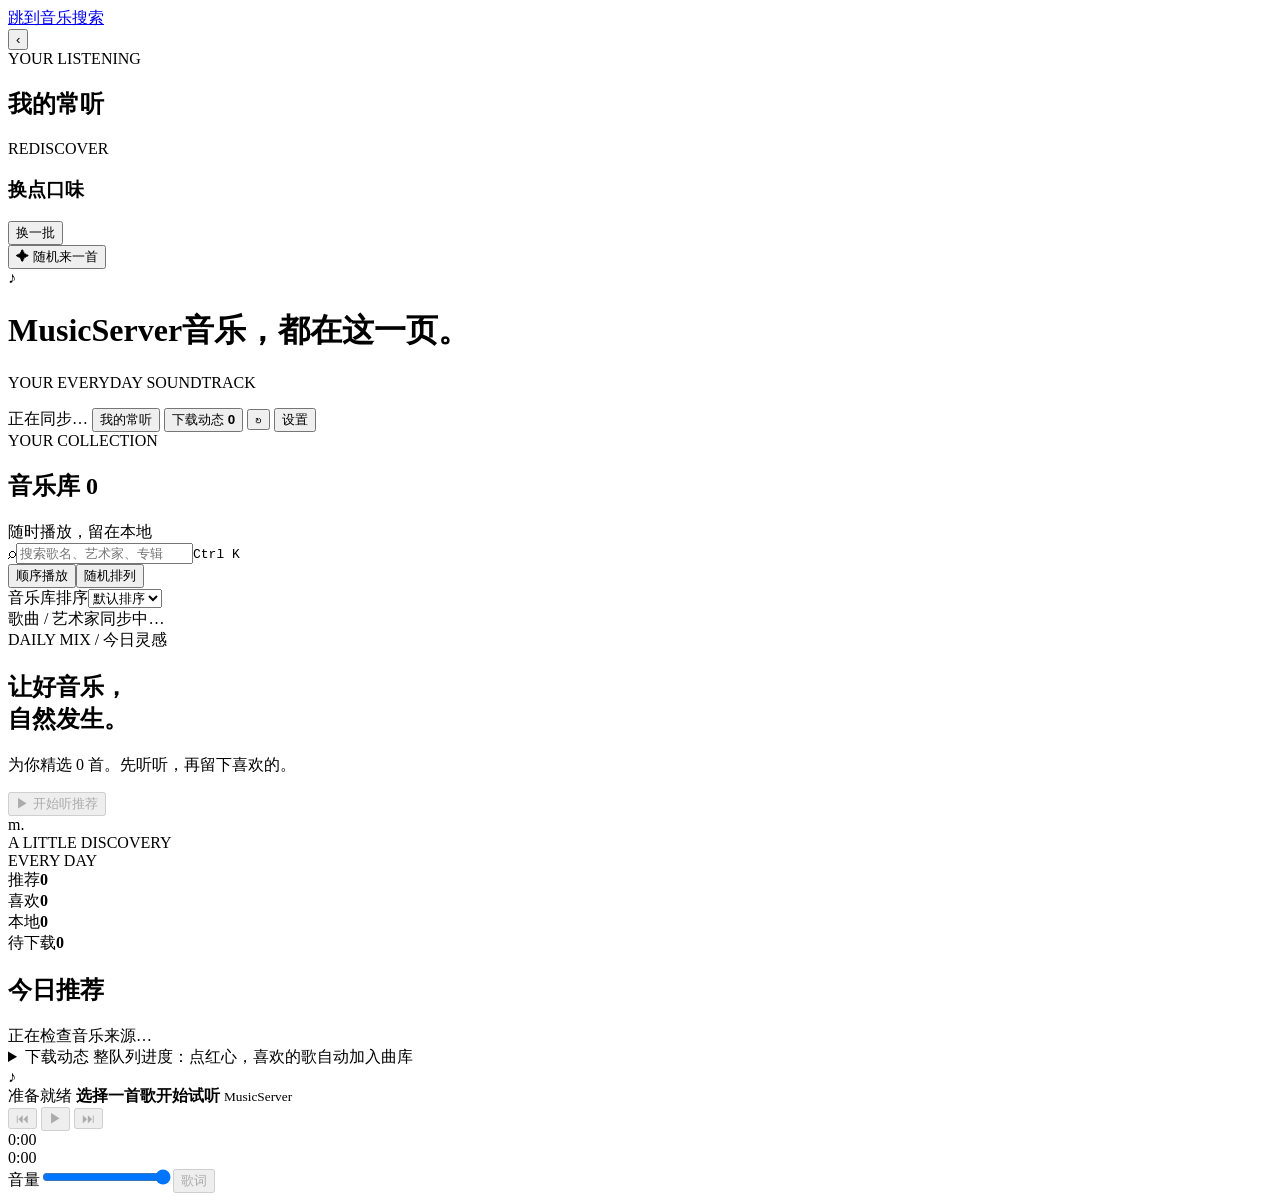
==== web/index.html @ f709419c "feat: raise download success rate - providers: HALF_OPEN circuits report available again so the sing" ====
<!doctype html>
<html lang="zh-CN">
  <head>
    <meta charset="utf-8" />
    <meta name="viewport" content="width=device-width, initial-scale=1" />
    <meta name="theme-color" content="#101412" />
    <title>MusicServer · 音乐工作台</title>
    <link rel="stylesheet" href="/styles.css" />
  </head>
  <body>
    <a class="skip-link" href="#library-search">跳到音乐搜索</a>
    <div class="app-shell listening-collapsed">
      <aside id="listening-sidebar" class="listening-sidebar collapsed" aria-label="我的常听">
        <button id="listening-collapse" class="listening-collapse" type="button" aria-label="收起常听侧栏" title="收起">‹</button>
        <div class="listening-content">
          <div class="listening-header">
            <span class="section-kicker">YOUR LISTENING</span>
            <h2>我的常听</h2>
          </div>
          <div id="most-played-list" class="most-played-list" aria-live="polite"></div>
          <div class="rediscover-block">
            <div class="rediscover-heading">
              <span class="section-kicker">REDISCOVER</span>
              <h3>换点口味</h3>
              <button id="rediscover-button" class="text-button" type="button">换一批</button>
            </div>
            <div id="rediscover-list" class="rediscover-list" aria-live="polite"></div>
          </div>
          <button id="random-listening-button" class="secondary-button" type="button">✦ 随机来一首</button>
        </div>
        <div id="listening-handle" class="listening-handle" hidden>
          <span class="handle-icon">›</span>
          <span class="handle-text">常听</span>
        </div>
      </aside>


      <main class="main-content">
        <header class="topbar">
          <div class="brand"><span class="brand-mark" aria-hidden="true">♪</span><div><h1>MusicServer<span class="brand-caption">音乐，都在这一页。</span></h1><p class="eyebrow" id="today-eyebrow">YOUR EVERYDAY SOUNDTRACK</p></div></div>
          <div class="topbar-actions">
            <span id="last-updated" class="muted" role="status">正在同步…</span>
            <button id="listening-toggle" class="secondary-button" aria-controls="listening-sidebar" aria-expanded="false">我的常听</button>
            <button id="queue-toggle" class="secondary-button" aria-controls="wanted" aria-expanded="false">下载动态 <b id="queue-count">0</b></button>
            <button id="refresh-button" class="icon-button" aria-label="刷新音乐库与推荐" title="刷新音乐库与推荐">↻</button>
            <button id="settings-toggle" class="secondary-button" aria-controls="settings-panel" aria-expanded="false">设置</button>
          </div>
        </header>
        <div class="workspace-grid">
          <section id="library" class="library-panel" aria-label="本地音乐库">
            <div class="section-heading"><div><span class="section-kicker">YOUR COLLECTION</span><h2>音乐库 <span id="library-nav-count" class="count-badge">0</span></h2></div><span class="panel-hint">随时播放，留在本地</span></div>
            <div class="library-tools">
              <label class="search-box"><span aria-hidden="true">⌕</span><input id="library-search" type="search" aria-label="搜索音乐库" placeholder="搜索歌名、艺术家、专辑" autocomplete="off" /><kbd>Ctrl K</kbd></label>
              <div class="library-options"><div class="play-mode" aria-label="播放顺序"><button class="mode-button active" data-mode="sequence" aria-pressed="true">顺序播放</button><button id="shuffle-button" class="shuffle-button" type="button" aria-pressed="false" aria-label="重新随机播放顺序">随机排列</button></div><label class="sort-select"><span class="sr-only">音乐库排序</span><select id="library-sort" aria-label="音乐库排序"><option value="default">默认排序</option><option value="added">最近入库</option></select></label></div>
            </div>
            <div class="list-caption"><span>歌曲 / 艺术家</span><span id="library-count" role="status">同步中…</span></div>
            <div id="library-list" class="track-list library-list" aria-label="曲库歌曲" tabindex="0"></div><button id="library-more" class="text-button" hidden>显示更多</button>
          </section>
          <section id="recommendations" class="recommendation-panel" aria-label="今日推荐">
            <section class="hero-card" aria-label="今日推荐概览">
              <div class="hero-copy"><span class="hero-kicker">DAILY MIX / 今日灵感</span><h2>让好音乐，<br />自然发生。</h2><p>为你精选 <span id="hero-count">0</span> 首。先听听，再留下喜欢的。</p><button id="play-first" class="primary-button" disabled><span aria-hidden="true">▶</span> 开始听推荐</button></div>
              <div class="record-art" aria-hidden="true"><div class="record-disc"><span>m.</span></div><span class="record-caption">A LITTLE DISCOVERY<br />EVERY DAY</span></div>
            </section>
            <section class="stats-row" aria-label="推荐统计"><div class="stat-card"><span class="stat-label">推荐</span><strong id="recommendation-count">0</strong></div><div class="stat-card"><span class="stat-label">喜欢</span><strong id="liked-count">0</strong></div><div class="stat-card"><span class="stat-label">本地</span><strong id="local-count">0</strong></div><div class="stat-card"><span class="stat-label">待下载</span><strong id="wanted-count">0</strong></div></section>
            <section class="recommendation-section">
              <div class="section-heading"><h2>今日推荐</h2><span id="provider-summary" class="provider-summary">正在检查音乐来源…</span></div>
              <div id="error-banner" class="error-banner" role="status" hidden></div>
              <div id="recommendation-list" class="track-list" aria-label="推荐歌曲" tabindex="0"></div>
            </section>
            <details id="wanted" class="wanted-callout"><summary>下载动态 <span>整队列进度：点红心，喜欢的歌自动加入曲库</span></summary><div id="wanted-list" class="wanted-list" role="status"></div></details>
          </section>
        </div>
      </main>
    </div>
    <footer class="player-bar">
      <div class="now-playing">
        <div id="player-art" class="player-art"><span>♪</span></div>
        <div class="now-playing-meta">
          <span id="playback-status" class="now-label" role="status">准备就绪</span>
          <strong id="player-title">选择一首歌开始试听</strong>
          <small id="player-artist">MusicServer</small>
        </div>
      </div>

      <div class="player-center">
        <div class="player-controls" aria-label="播放控制">
          <button id="previous-button" class="player-nav-button" type="button" aria-label="上一首" disabled>⏮</button>
          <button id="play-toggle" class="play-toggle" type="button" aria-label="播放/暂停" disabled>▶</button>
          <button id="next-button" class="player-nav-button" type="button" aria-label="下一首" disabled>⏭</button>
        </div>
        <div class="player-progress">
          <span id="current-time" class="time-label">0:00</span>
          <div id="progress-track" class="progress-track" role="slider" aria-label="播放进度" aria-valuemin="0" aria-valuemax="100" aria-valuenow="0" tabindex="0">
            <div id="progress-fill" class="progress-fill"></div>
            <div id="progress-thumb" class="progress-thumb"></div>
          </div>
          <span id="duration-time" class="time-label">0:00</span>
        </div>
      </div>

      <div class="player-right">
        <label class="volume-control">音量<input id="volume-control" type="range" min="0" max="1" step="0.05" value="1" aria-label="音量" /></label><button id="lyrics-toggle" class="lyrics-toggle" aria-controls="lyrics-panel" aria-expanded="false" disabled>歌词</button>
      </div>

      <audio id="audio-player" preload="metadata"></audio>
    </footer>
    <aside id="lyrics-panel" class="lyrics-panel" hidden aria-label="歌词">
      <div class="lyrics-heading"><div><span class="section-kicker">NOW PLAYING</span><h2>歌词</h2></div><button id="lyrics-close" class="icon-button" aria-label="关闭歌词">×</button></div>
      <div id="lyrics-content" class="lyrics-content"><span class="muted">播放歌曲后加载歌词</span></div>
    </aside>
    <aside id="settings-panel" class="settings-panel" hidden aria-label="设置">
      <div class="settings-heading"><div><span class="section-kicker">CONFIGURATION</span><h2>设置</h2></div><button id="settings-close" class="icon-button" aria-label="关闭设置">×</button></div>
      <div class="settings-content">
        <div class="settings-group">
          <label>音乐库位置</label>
          <div id="music-library-status" class="settings-status"></div>
          <div class="settings-path-row">
            <input id="music-library-path" type="text" readonly aria-label="音乐库路径" />
          </div>
          <div class="settings-path-source"><span id="music-library-source" class="muted"></span></div>
          <div class="settings-actions">
            <button id="music-library-browse" class="secondary-button" type="button">选择文件夹</button>
            <button id="music-library-open" class="secondary-button" type="button">打开文件夹</button>
            <button id="music-library-reset" class="text-button" type="button">恢复默认</button>
          </div>
          <p class="settings-hint">更改音乐库位置只会改变 MusicServer 使用的目录，不会移动、复制或删除现有歌曲和歌词。</p>
        </div>
      </div>
    </aside>
    <div id="toast" class="toast" role="status" aria-live="polite"></div>
    <script src="/app.js" defer></script>
  </body>
</html>
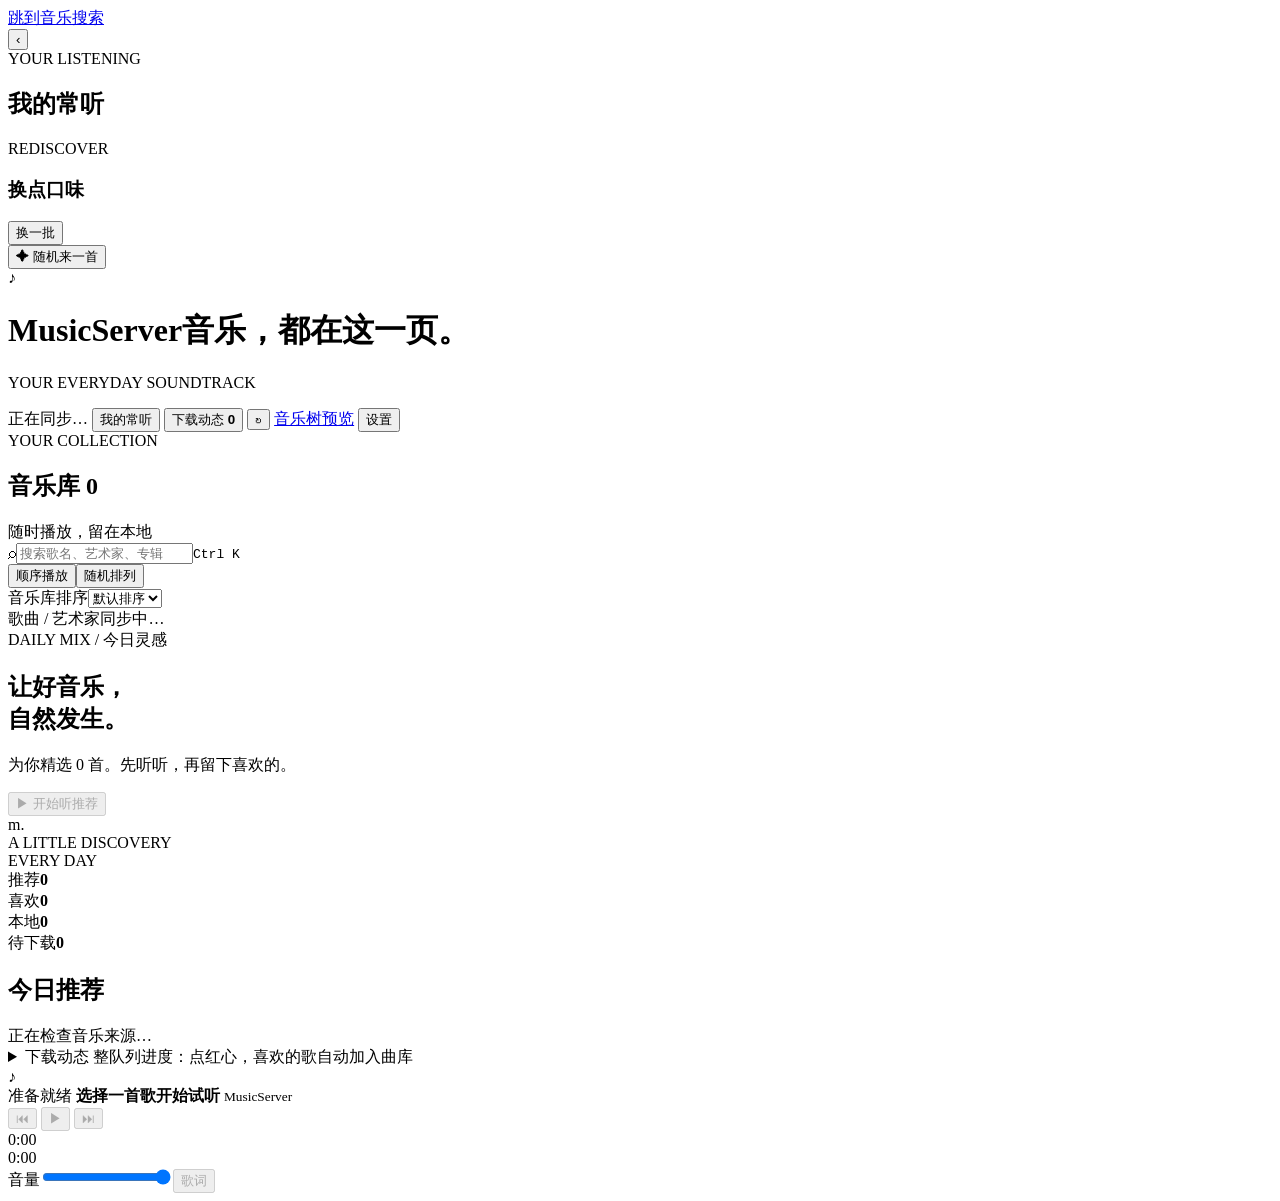
==== commit fb4a23c8: "feat(ui): add interactive music tree preview" ====
--- a/web/index.html
+++ b/web/index.html
@@ -43,6 +43,7 @@
             <button id="listening-toggle" class="secondary-button" aria-controls="listening-sidebar" aria-expanded="false">我的常听</button>
             <button id="queue-toggle" class="secondary-button" aria-controls="wanted" aria-expanded="false">下载动态 <b id="queue-count">0</b></button>
             <button id="refresh-button" class="icon-button" aria-label="刷新音乐库与推荐" title="刷新音乐库与推荐">↻</button>
+            <a class="secondary-button" href="/music-tree.html" title="体验七首叶片与波纹推荐">音乐树预览</a>
             <button id="settings-toggle" class="secondary-button" aria-controls="settings-panel" aria-expanded="false">设置</button>
           </div>
         </header>
@@ -125,6 +126,27 @@
           </div>
           <p class="settings-hint">更改音乐库位置只会改变 MusicServer 使用的目录，不会移动、复制或删除现有歌曲和歌词。</p>
         </div>
+        <div class="settings-group">
+          <label>曲库显示方式</label>
+          <div class="settings-choice" role="radiogroup" aria-label="曲库显示方式">
+            <label class="settings-option">
+              <input type="radio" name="display-mode" value="raw" />
+              <span class="settings-option-body">
+                <strong>传统模式</strong>
+                <small>原汁原味显示文件夹里的歌曲名和原始歌手</small>
+              </span>
+            </label>
+            <label class="settings-option">
+              <input type="radio" name="display-mode" value="canonical" />
+              <span class="settings-option-body">
+                <strong>正则模式 <span class="beta-badge">Beta</span></strong>
+                <small>显示正则化后的歌曲名，以及识别出的歌手、专辑和发行年份</small>
+              </span>
+            </label>
+          </div>
+          <p id="display-mode-note" class="settings-note" role="status"></p>
+          <p class="settings-hint">正则模式依赖在线识别，偶尔会把歌名或歌手认错，所以默认使用传统模式。切换只影响显示，不改动任何文件。</p>
+        </div>
       </div>
     </aside>
     <div id="toast" class="toast" role="status" aria-live="polite"></div>
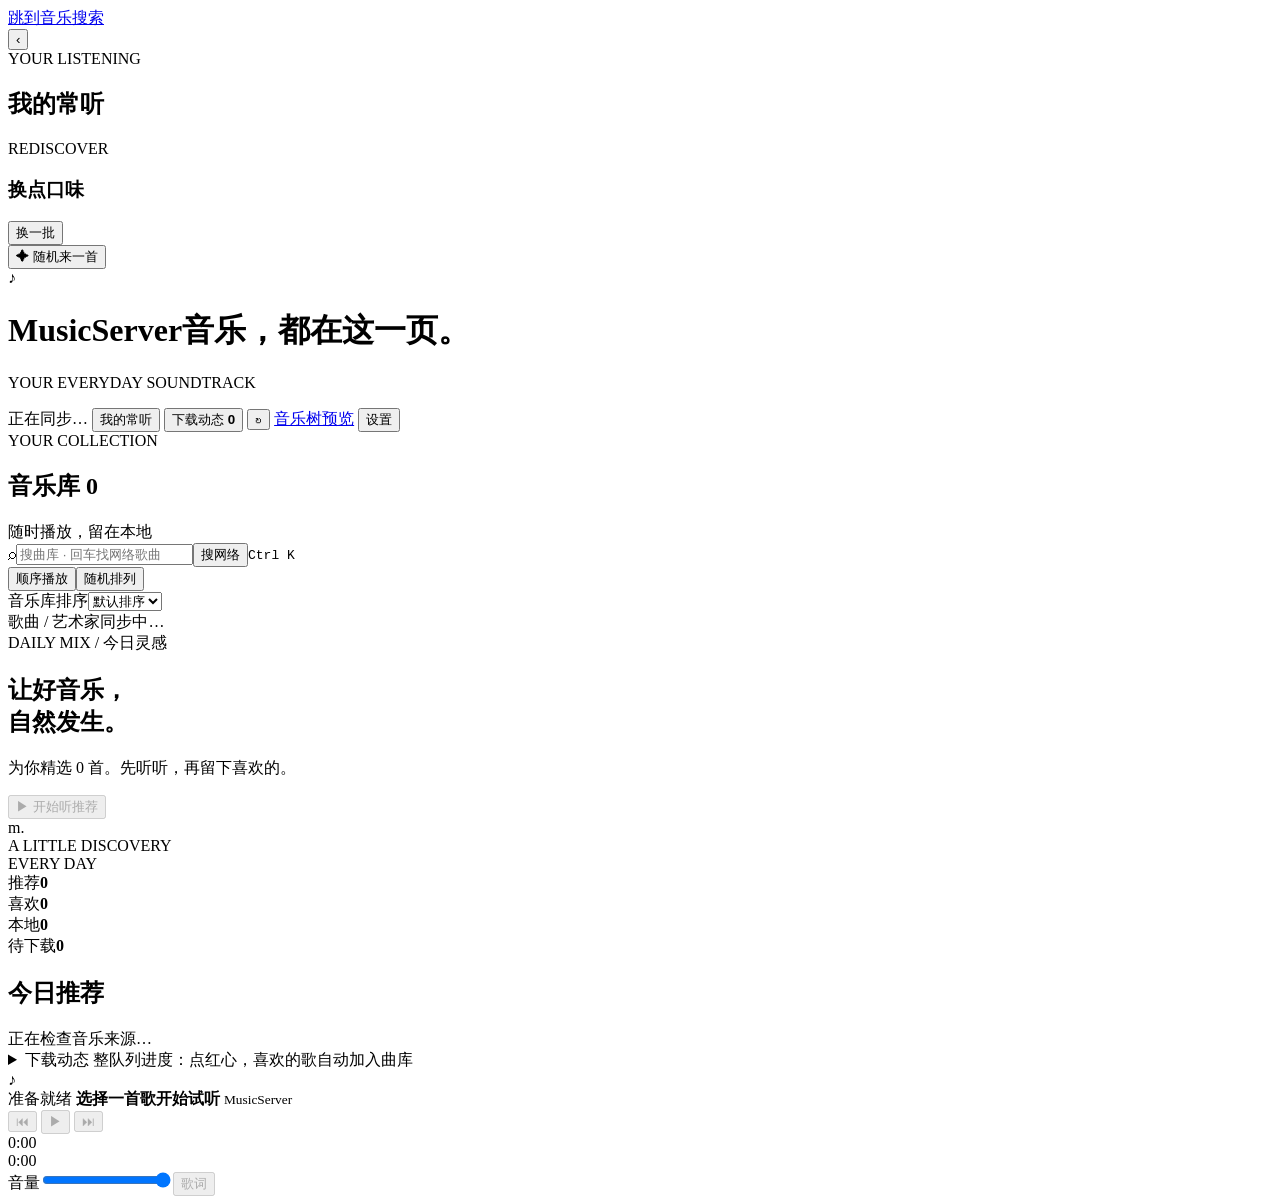
==== commit 068299bd: "feat: refine pond UI and add online music discovery" ====
--- a/web/index.html
+++ b/web/index.html
@@ -51,7 +51,7 @@
           <section id="library" class="library-panel" aria-label="本地音乐库">
             <div class="section-heading"><div><span class="section-kicker">YOUR COLLECTION</span><h2>音乐库 <span id="library-nav-count" class="count-badge">0</span></h2></div><span class="panel-hint">随时播放，留在本地</span></div>
             <div class="library-tools">
-              <label class="search-box"><span aria-hidden="true">⌕</span><input id="library-search" type="search" aria-label="搜索音乐库" placeholder="搜索歌名、艺术家、专辑" autocomplete="off" /><kbd>Ctrl K</kbd></label>
+              <label class="search-box"><span aria-hidden="true">⌕</span><input id="library-search" type="search" aria-label="搜索音乐" placeholder="搜曲库 · 回车找网络歌曲" autocomplete="off" /><button id="online-search-button" class="search-online-button" type="button" aria-controls="online-search-panel" aria-expanded="false">搜网络</button><kbd>Ctrl K</kbd></label>
               <div class="library-options"><div class="play-mode" aria-label="播放顺序"><button class="mode-button active" data-mode="sequence" aria-pressed="true">顺序播放</button><button id="shuffle-button" class="shuffle-button" type="button" aria-pressed="false" aria-label="重新随机播放顺序">随机排列</button></div><label class="sort-select"><span class="sr-only">音乐库排序</span><select id="library-sort" aria-label="音乐库排序"><option value="default">默认排序</option><option value="added">最近入库</option></select></label></div>
             </div>
             <div class="list-caption"><span>歌曲 / 艺术家</span><span id="library-count" role="status">同步中…</span></div>
@@ -77,7 +77,7 @@
       <div class="now-playing">
         <div id="player-art" class="player-art"><span>♪</span></div>
         <div class="now-playing-meta">
-          <span id="playback-status" class="now-label" role="status">准备就绪</span>
+          <span id="playback-status" class="now-label" role="status">准备就绪</span><span id="playback-recovery" hidden><button id="playback-retry" class="text-button" type="button">重试</button><button id="playback-next" class="text-button" type="button">换一首</button></span>
           <strong id="player-title">选择一首歌开始试听</strong>
           <small id="player-artist">MusicServer</small>
         </div>
@@ -105,13 +105,19 @@
 
       <audio id="audio-player" preload="metadata"></audio>
     </footer>
-    <aside id="lyrics-panel" class="lyrics-panel" hidden aria-label="歌词">
+    <aside id="online-search-panel" class="online-search-panel" aria-label="网络歌曲搜索" hidden>
+    <div class="online-search-heading"><div><span class="section-kicker">FIND YOUR SOUND</span><h2>搜索音乐</h2></div><button id="online-search-close" class="icon-button" aria-label="关闭网络搜索">×</button></div>
+    <div class="online-search-tools"><button id="search-local" class="search-source" type="button">本地曲库</button><span class="search-source selected">网络 · 网易云</span><button id="online-search-retry" class="text-button" type="button">重新搜索</button></div>
+    <p id="online-search-status" class="online-search-status" role="status"></p><div id="online-search-results" class="online-search-results" aria-label="网络搜索结果"></div>
+    <p class="online-search-note">先试听，再留下喜欢的。点喜欢后自动下载，进度在「下载动态」。</p>
+  </aside>
+  <aside id="lyrics-panel" class="lyrics-panel" hidden aria-label="歌词">
       <div class="lyrics-heading"><div><span class="section-kicker">NOW PLAYING</span><h2>歌词</h2></div><button id="lyrics-close" class="icon-button" aria-label="关闭歌词">×</button></div>
       <div id="lyrics-content" class="lyrics-content"><span class="muted">播放歌曲后加载歌词</span></div>
     </aside>
     <aside id="settings-panel" class="settings-panel" hidden aria-label="设置">
       <div class="settings-heading"><div><span class="section-kicker">CONFIGURATION</span><h2>设置</h2></div><button id="settings-close" class="icon-button" aria-label="关闭设置">×</button></div>
-      <div class="settings-content">
+      <div class="settings-content"><div class="settings-group"><button id="onboarding-open" class="secondary-button" type="button">新手引导</button><p class="settings-hint">从试听到喜欢、下载，也可以重新选择自动整理和歌词偏好。</p></div>
         <div class="settings-group">
           <label>音乐库位置</label>
           <div id="music-library-status" class="settings-status"></div>
@@ -150,6 +156,8 @@
       </div>
     </aside>
     <div id="toast" class="toast" role="status" aria-live="polite"></div>
-    <script src="/app.js" defer></script>
+    <script src="/onboarding.js" defer></script>
+  <script src="/management.js" defer></script>
+  <script src="/app.js" defer></script>
   </body>
 </html>
